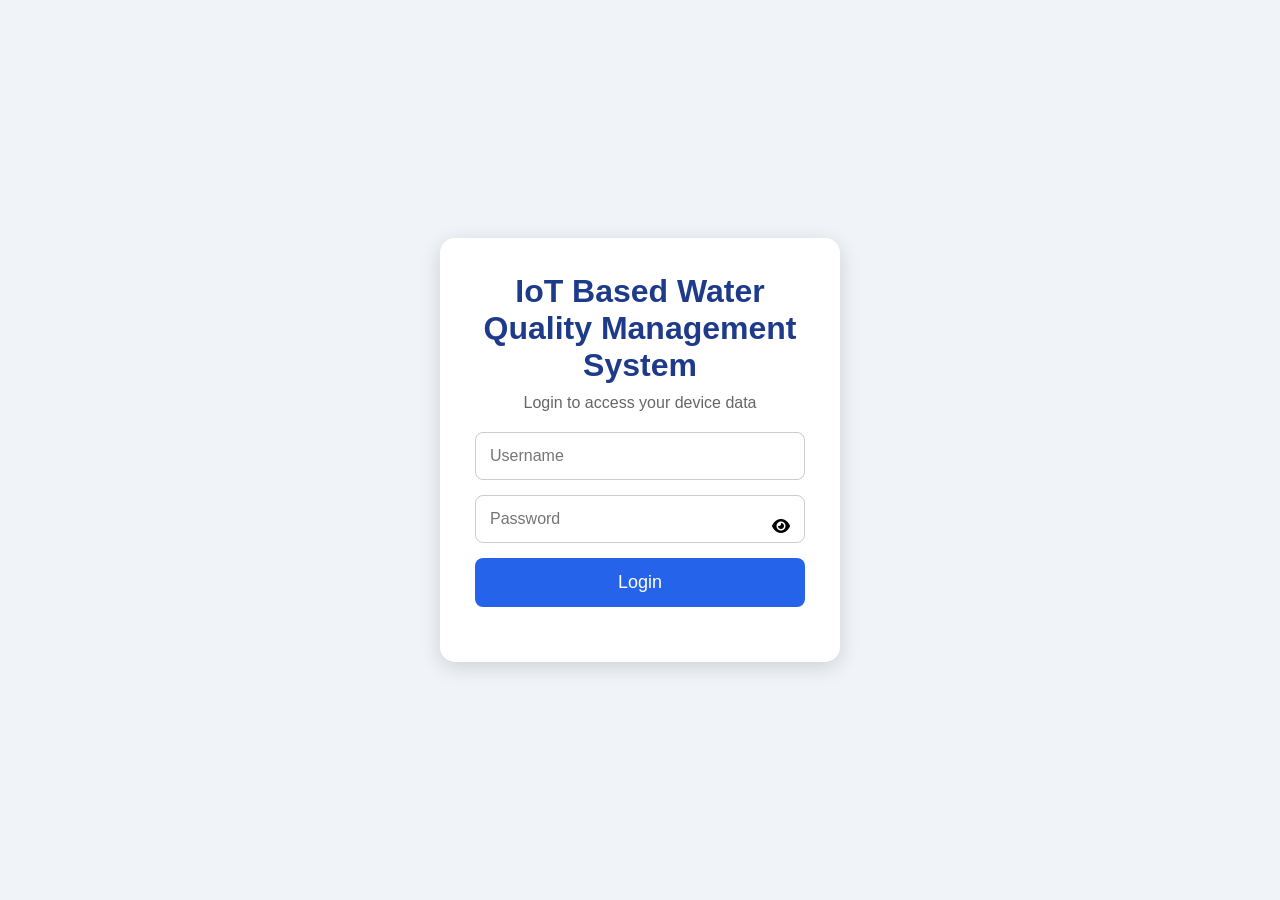
==== login.html @ 814c4441 "updated dashboard with graph and login page" ====
<!DOCTYPE html>
<html lang="en">

<head>

    <meta charset="UTF-8">

    <meta name="viewport"
          content="width=device-width, initial-scale=1.0">

    <title>Login</title>

    <link rel="stylesheet" href="login.css">

    <link rel="stylesheet"
href="https://cdnjs.cloudflare.com/ajax/libs/font-awesome/6.5.2/css/all.min.css">
    

</head>

<body>

    <div class="login-container">

        <div class="login-card">

            <h1>IoT Based Water Quality Management System</h1>

            <p>Login to access your device data</p>

            <form id="loginForm">

    <input
    type="text"
    id="username"
    placeholder="Username"
    required
>

<div class="password-box">

    <input
        type="password"
        id="password"
        placeholder="Password"
        required
    >

    <span id="togglePassword">

        <i class="fa-solid fa-eye"></i>

    </span>

</div>

    <button type="submit">
        Login
    </button>

</form>

            <p id="error"></p>

        </div>

    </div>

    <script src="login.js"></script>

</body>

</html>
---- login.css ----
* {

    margin: 0;
    padding: 0;
    box-sizing: border-box;

    font-family: Arial, sans-serif;

}

body {

    height: 100vh;

    display: flex;

    justify-content: center;

    align-items: center;

    background: #f0f4f8;

}

.login-card {

    width: 400px;

    padding: 35px;

    background: white;

    border-radius: 15px;

    box-shadow: 0 5px 20px rgba(0, 0, 0, 0.15);

    text-align: center;

}

h1 {

    color: #1e3a8a;

    margin-bottom: 10px;

}

p {

    color: #666;

    margin-bottom: 20px;

}

input {

    width: 100%;

    padding: 14px;

    margin-bottom: 15px;

    border: 1px solid #ccc;

    border-radius: 8px;

    font-size: 16px;

}

button {

    width: 100%;

    padding: 14px;

    border: none;

    border-radius: 8px;

    background: #2563eb;

    color: white;

    font-size: 18px;

    cursor: pointer;

}

button:hover {

    background: #1d4ed8;

}

#error {

    color: red;

    margin-top: 15px;

}


.password-box {

    position: relative;

    width: 100%;

}

.password-box input {

    width: 100%;

    padding-right: 45px;

}

#togglePassword {

    position: absolute;

    right: 15px;

    top: 50%;

    transform: translateY(-50%);

    cursor: pointer;

}
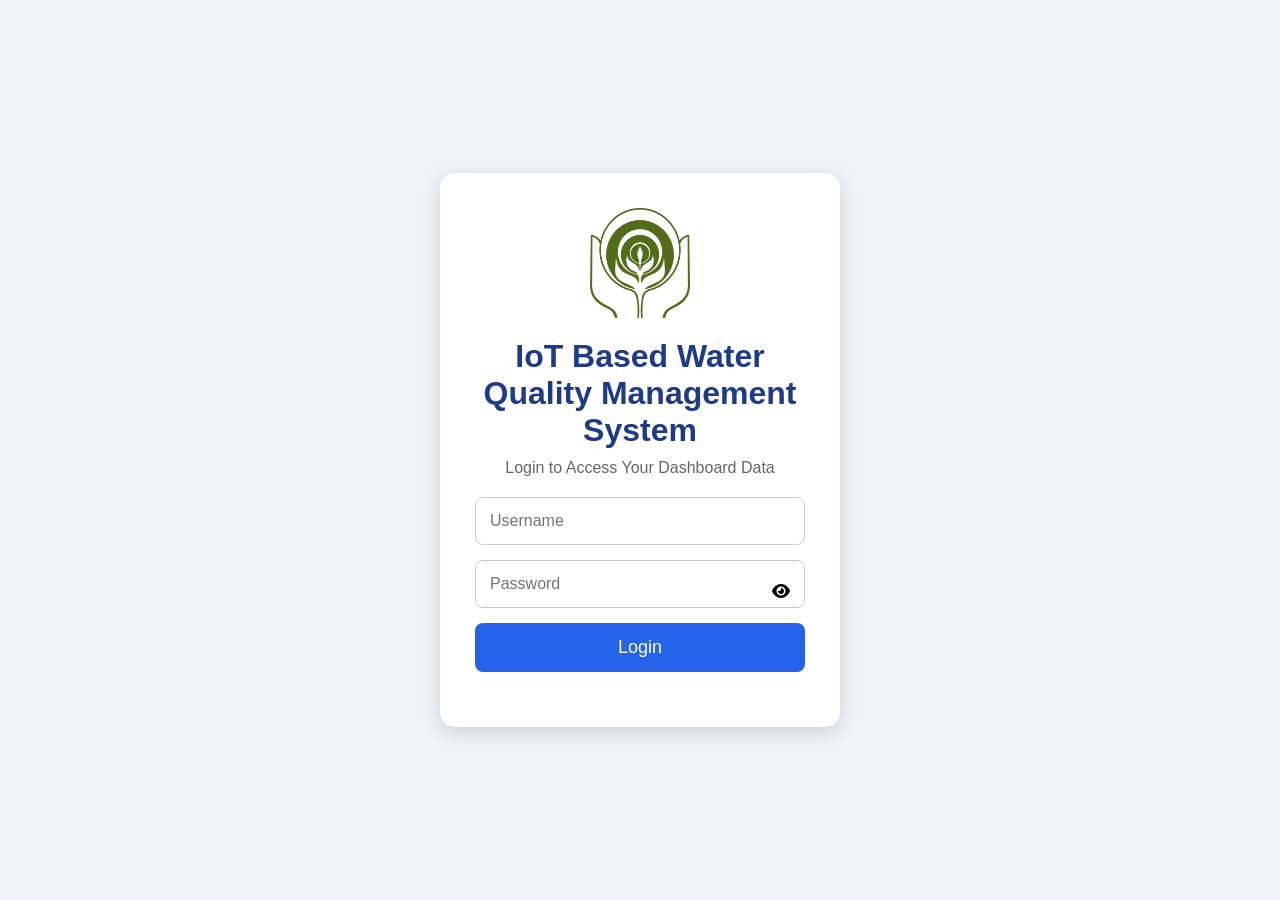
==== commit 5efdc1de: "nabard logo on login page" ====
--- a/login.html
+++ b/login.html
@@ -23,10 +23,10 @@
     <div class="login-container">
 
         <div class="login-card">
-
+             <img src="asset/images/nabard_logo.png" alt="nabard_logo" class="login-logo">
             <h1>IoT Based Water Quality Management System</h1>
 
-            <p>Login to access your device data</p>
+            <p>Login to Access Your Dashboard Data</p>
 
             <form id="loginForm">
 
--- a/login.css
+++ b/login.css
@@ -133,4 +133,14 @@
 
     cursor: pointer;
 
+}
+
+
+
+.login-logo {
+    width: 110px;
+    height: 110px;
+    object-fit: contain;
+    display: block;
+    margin: 0 auto 20px auto;
 }
